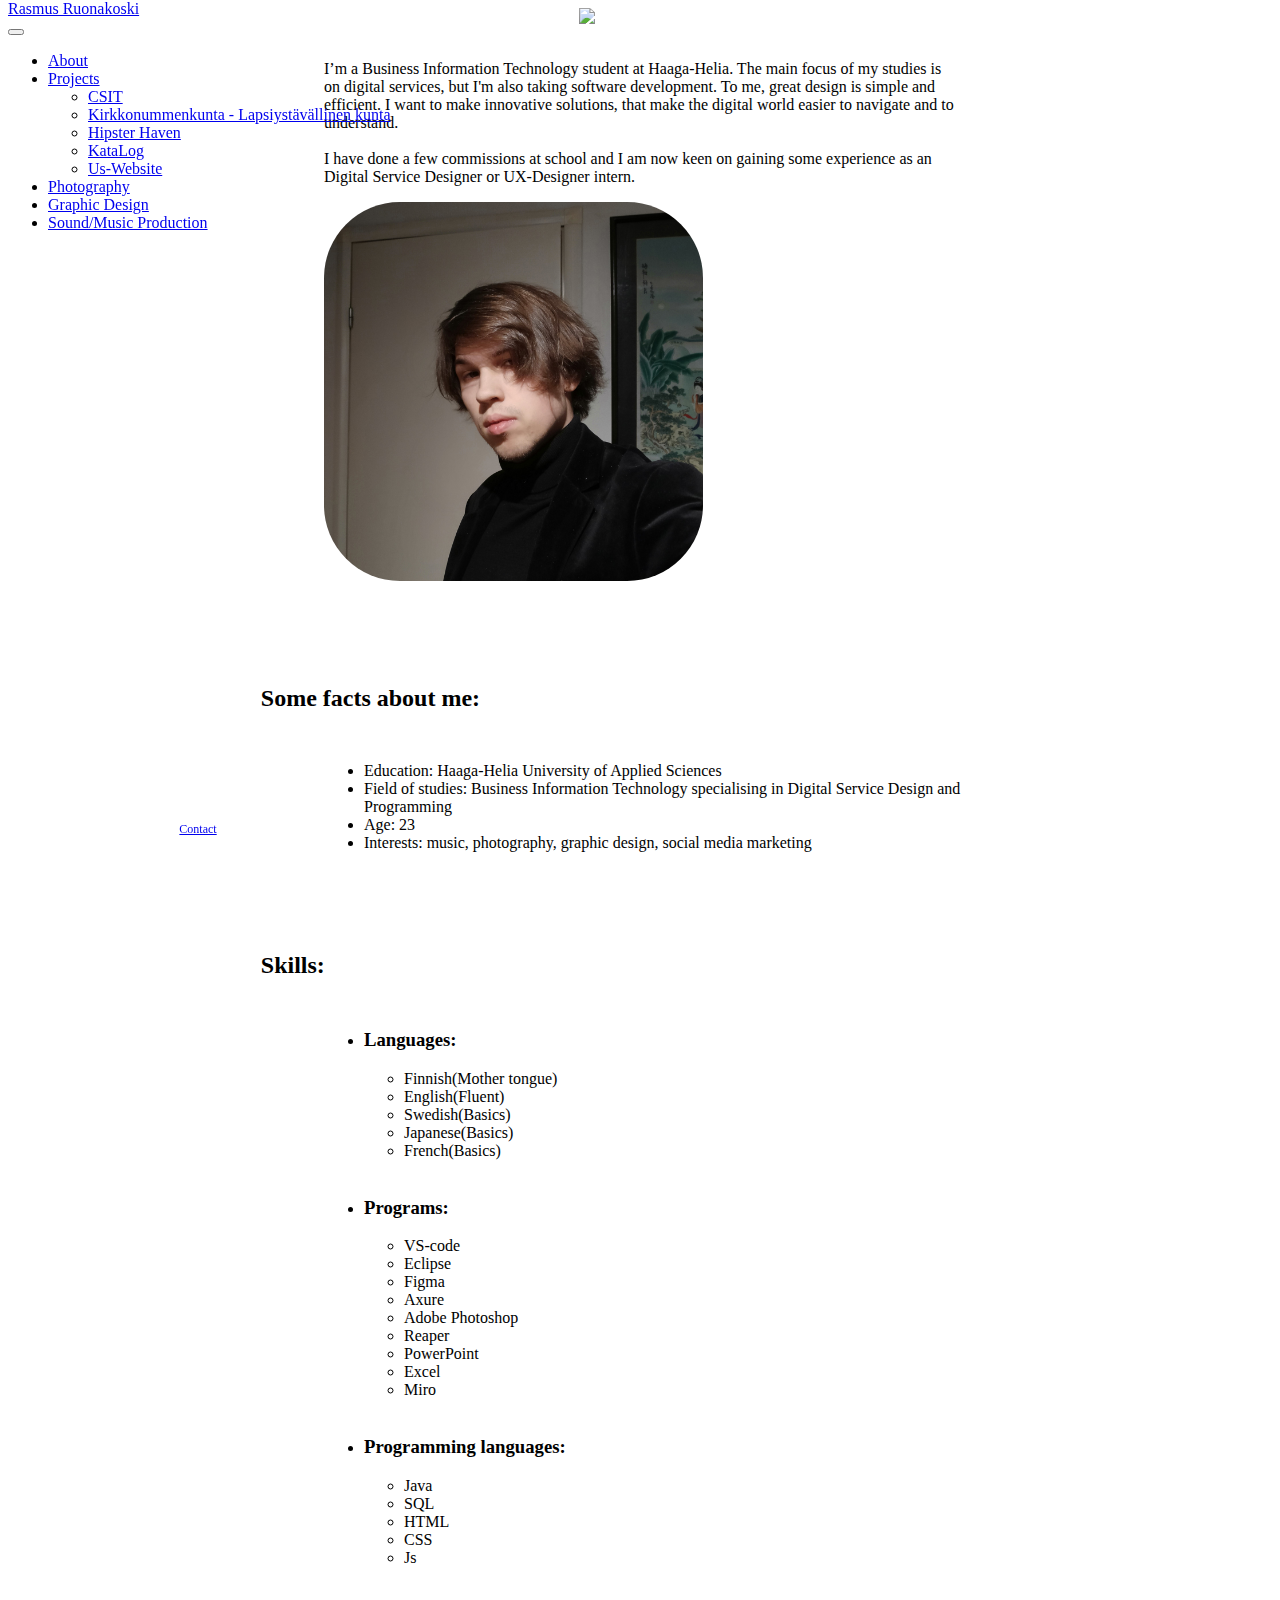
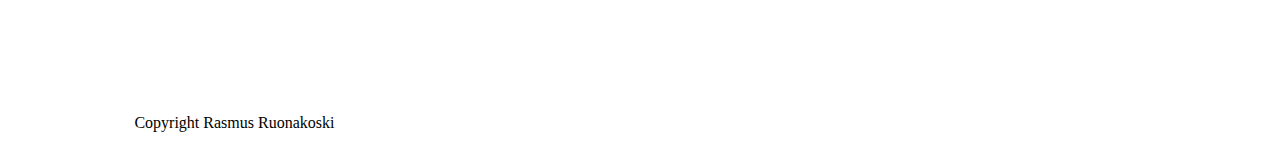
==== index.html @ 1120b4c7 "Files added" ====
<!doctype html>
<html lang="">
	<head>
    <link rel="icon" type="image/png" href="IMAGES/Bokeh_legit1.png">
        <meta charset="utf-8">
        <meta name="viewport" content="width=device-width, initial-scale=1">
		<title>Rasmus Ruonakoski</title>
		<link rel="stylesheet" href="styles.css">
		<link href="https://cdn.jsdelivr.net/npm/bootstrap@5.1.3/dist/css/bootstrap.min.css" rel="stylesheet" integrity="sha384-1BmE4kWBq78iYhFldvKuhfTAU6auU8tT94WrHftjDbrCEXSU1oBoqyl2QvZ6jIW3" crossorigin="anonymous">
    </head>

<header>
  <!--TITLE + IMAGE-->
  <div class="container-fluid mt-5">
    <div class="container">
      <img src="IMAGES/Bokeh_legit1.png" alt="bg bokeh picpoc" style="width:100%; ">
        <h1 class="centered">Hello. I'm Rasmus. Welcome to my portfolio. </h1>
    </div>
  </div>
</header>

	<body class="bg-black text-white">

<!--NAVIPALKKI-->
<div style="position: fixed; top: 0; width: 100%;">
  <nav class="navbar navbar-expand-lg navbar-dark bg-black">
      <div class="container-fluid">
          <div class="navbar-header">
              <a class="navbar-brand" href="index.html">Rasmus Ruonakoski</a>
          </div>
      <button class="navbar-toggler" type="button" data-bs-toggle="collapse" data-bs-target="#navbarNavDropdown" aria-controls="navbarNavDropdown" aria-expanded="false" aria-label="Toggle navigation">
        <span class="navbar-toggler-icon"></span>
      </button>
      <div class="collapse navbar-collapse" id="navbarNavDropdown">
        <ul class="navbar-nav">
          <li class="nav-item active">
            <a class="nav-link text-white" href="index.html">About <span class="sr-only"></span></a>
          </li>
           <li class="nav-item dropdown">
            <a class="nav-link dropdown-toggle" href="#" id="navbarDarkDropdownMenuLink" role="button" data-bs-toggle="dropdown" aria-expanded="false">
              Projects
            </a>
            <ul class="dropdown-menu dropdown-menu-dark" aria-labelledby="navbarDarkDropdownMenuLink">
              <li><a class="dropdown-item" href="CSIT.html">CSIT</a></li>
              <li><a class="dropdown-item" href="lyk.html">Kirkkonummenkunta - Lapsiystävällinen kunta</a></li>
              <li><a class="dropdown-item" href="hipsterhaven.html">Hipster Haven</a></li>
              <li><a class="dropdown-item" href="katalog.html">KataLog</a></li>
              <li><a class="dropdown-item" href="usweb.html">Us-Website</a></li>
          </ul>
           <li class="nav-item">
             <a class="nav-link" href="photography.html">Photography</a>
          </li>
          <li class="nav-item">
              <a class="nav-link" href="graphidesign.html">Graphic Design</a>
           </li>
          <li class="nav-item">
            <a class="nav-link" href="soundprod.html">Sound/Music Production</a>
          </li>
        </ul>
      </div>
      </div>
    </nav>
  </div>    
  
<!--ABOUT-->
<div class="mx-5">
    <div>
      <!--Portrait-->
        <img>
        <!--Info-->
        
        <p class="p">I’m a Business Information Technology student at Haaga-Helia. 
          The main focus of my studies is on digital services, but I'm also taking software development. 
          To me, great design is simple and efficient. I want to make innovative solutions, that make the digital world easier to navigate and to understand.
          <br>
          <br>
          I have done a few commissions at school and I am now keen on gaining some experience as an Digital Service Designer or UX-Designer intern. 
          <br>
        </p>
    </div>
    <!--PICPOC OF ME-->
<img src="IMAGES/mina.jpg" class="profile">
    <!--FACTS-->
    <div>
      <h2 class="h2">Some facts about me:</h2>
        <ul class="p"> 
            <li>Education: Haaga-Helia University of Applied Sciences</li>
            <li>Field of studies: Business Information Technology specialising in Digital Service Design and Programming</li>
            <li>Age: 23</li>
            <li>Interests: music, photography, graphic design, social media marketing</li>
        </ul>
    </div>


  <!--SKILLS-->
  <div>
    <h2 class="h2">Skills:</h2>
      <ul class="p"> 
          <li><h3>Languages: </h3><ul>
            <li>Finnish(Mother tongue)</li>
            <li>English(Fluent)</li>
            <li>Swedish(Basics)</li>
            <li>Japanese(Basics)</li>
            <li>French(Basics)</li>
          </ul>
        </li>
        <br>
          <li><h3>Programs: </h3><ul>
            <li>VS-code</li>
            <li>Eclipse</li>
            <li>Figma</li>
            <li>Axure</li>
            <li>Adobe Photoshop</li>
            <li>Reaper</li>
            <li>PowerPoint</li>
            <li>Excel</li>
            <li>Miro</li>
          </ul>
        </li>
        <br>
          <li><h3>Programming languages:</h3><ul>
            <li>Java</li>
            <li>SQL</li>
            <li>HTML</li>
            <li>CSS</li>
            <li>Js</li>
          </ul>
        </li>
      </ul>
  </div>
</div>
</div>
<!--CONTACT BUTTON-->

<div class="contact">
  <a href="mailto:ruonakoski.rasmus@gmail.com" type="button" class="CB btn btn-primary btn-circle btn-xl xyz bg-light text-black">Contact</a>
</div>

<!--FOOTER-->
<footer class="container-fluid">
<p class="f">Copyright Rasmus Ruonakoski</p>
</footer>



<!--JQUERY + BOOTSRAP SCRIPTS-->
<script src="https://code.jquery.com/jquery-3.5.1.slim.min.js" integrity="sha384-DfXdz2htPH0lsSSs5nCTpuj/zy4C+OGpamoFVy38MVBnE+IbbVYUew+OrCXaRkfj" crossorigin="anonymous"></script>
<script src="https://cdn.jsdelivr.net/npm/@popperjs/core@2.9.2/dist/umd/popper.min.js" integrity="sha384-IQsoLXl5PILFhosVNubq5LC7Qb9DXgDA9i+tQ8Zj3iwWAwPtgFTxbJ8NT4GN1R8p" crossorigin="anonymous"></script>
<script src="https://cdn.jsdelivr.net/npm/bootstrap@5.0.2/dist/js/bootstrap.min.js" integrity="sha384-cVKIPhGWiC2Al4u+LWgxfKTRIcfu0JTxR+EQDz/bgldoEyl4H0zUF0QKbrJ0EcQF" crossorigin="anonymous"></script>
	</body>
</html>
---- styles.css ----
/* Container holding the image and the text */
.container {
    position: relative;
    text-align: center;
    color: white;
    max-width: 100% !important;
  }
  
  /* Centered text */
  .centered {
    position: absolute;
    top: 50%;
    left: 50%;
    transform: translate(-50%, -50%);
  }

/*CONTACT BUTTON*/
  .xyz {
    background-size: auto;
    text-align: center;
    padding-top: 100px;
}
.btn-circle.btn-xl {
    width: 70px;
    height: 70px;
    padding: 10px 16px;
    border-radius: 35px;
    font-size: 12px;
    display: inline-flex;
    flex-direction: column;
    justify-content: center;
    align-items: center;
}
.CB{
  margin-left: 11% !important;
margin-bottom: 2% !important;
}
.contact{
  position: sticky; 
  position: -webkit-sticky; 
  bottom: 0; right: 0;
}
/*PARAGRAPH ALIGNMENT*/
.p {
 max-width: 50%;
 margin-left: 25%;
}

.p2 {
  max-width: 60%;
  margin-left: 30%;
  margin-right: 20%;
 }

 .h1 {
  margin-left: 30%;
  margin-right: 30%;
   margin-top: 100px !important;
   margin-bottom: 50px !important;
 }
 .h2 {
  margin-left: 20%;
  margin-right: 20%;
  margin-top: 100px !important;
  margin-bottom: 50px !important;
 }
 .f {
   margin-left: 10% !important;
 }

 /*IMAGES*/
.profile {
width: 30%;
margin-left: 25%;
border-radius: 20%;
}
.photocarousel{
  max-width: 50;
  margin-right: 20%;
  margin-left: 20%;
}
.image{
  height: 400px !important;
  margin: auto !important;

}
.graphic{
  width: 50% !important;
  margin: auto !important;
}
/*MUSIC PLAYER*/
.spoty{
  width: 60%;
  height: 30%;
  margin-left: 25%;
  margin-top: 50px;
}
/*LINKS*/
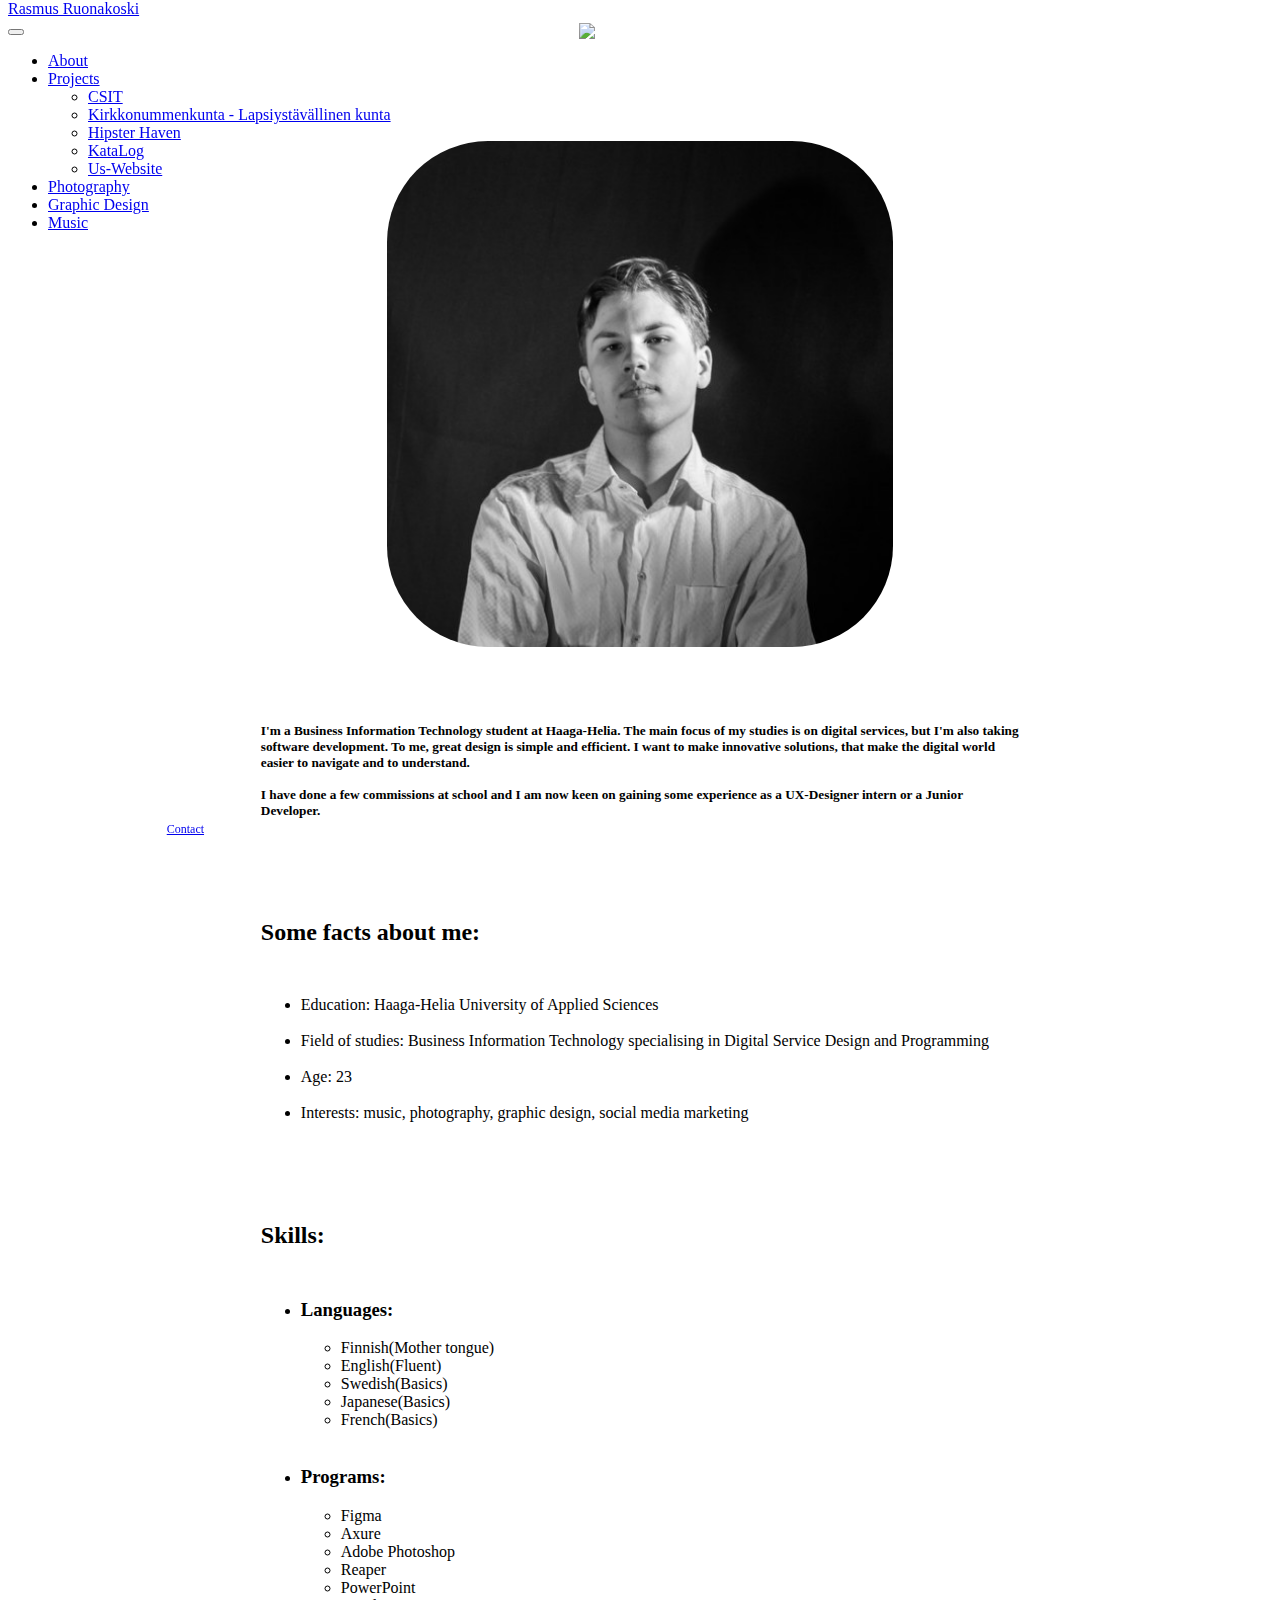
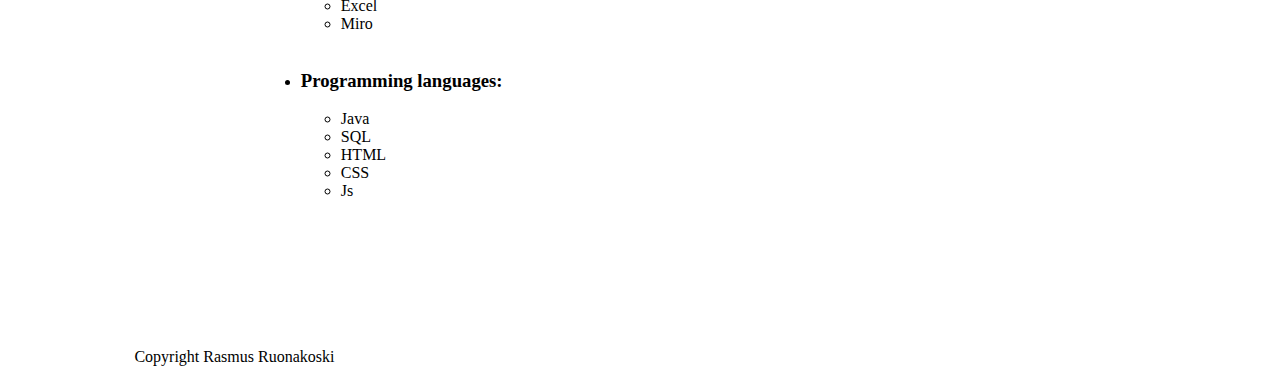
==== commit 1ca92ac8: "update i guess" ====
--- a/index.html
+++ b/index.html
@@ -13,7 +13,7 @@
   <!--TITLE + IMAGE-->
   <div class="container-fluid mt-5">
     <div class="container">
-      <img src="IMAGES/Bokeh_legit1.png" alt="bg bokeh picpoc" style="width:100%; ">
+      <img src="IMAGES/Bokeh_legit1.png" alt="bg bokeh picpoc" class="header">
         <h1 class="centered">Hello. I'm Rasmus. Welcome to my portfolio. </h1>
     </div>
   </div>
@@ -54,39 +54,37 @@
               <a class="nav-link" href="graphidesign.html">Graphic Design</a>
            </li>
           <li class="nav-item">
-            <a class="nav-link" href="soundprod.html">Sound/Music Production</a>
+            <a class="nav-link" href="soundprod.html">Music</a>
           </li>
         </ul>
       </div>
       </div>
     </nav>
   </div>    
-  
+     <!--PICPOC OF ME-->
+<img src="IMAGES/BWme.jpg" class="profile width"> 
 <!--ABOUT-->
 <div class="mx-5">
     <div>
-      <!--Portrait-->
-        <img>
         <!--Info-->
         
-        <p class="p">I’m a Business Information Technology student at Haaga-Helia. 
+        <h5 class="p">I'm a Business Information Technology student at Haaga-Helia. 
           The main focus of my studies is on digital services, but I'm also taking software development. 
           To me, great design is simple and efficient. I want to make innovative solutions, that make the digital world easier to navigate and to understand.
           <br>
           <br>
-          I have done a few commissions at school and I am now keen on gaining some experience as an Digital Service Designer or UX-Designer intern. 
+          I have done a few commissions at school and I am now keen on gaining some experience as a UX-Designer intern or a Junior Developer. 
           <br>
-        </p>
+        </h5>
     </div>
-    <!--PICPOC OF ME-->
-<img src="IMAGES/mina.jpg" class="profile">
+
     <!--FACTS-->
     <div>
       <h2 class="h2">Some facts about me:</h2>
         <ul class="p"> 
-            <li>Education: Haaga-Helia University of Applied Sciences</li>
-            <li>Field of studies: Business Information Technology specialising in Digital Service Design and Programming</li>
-            <li>Age: 23</li>
+            <li>Education: Haaga-Helia University of Applied Sciences</li><br>
+            <li>Field of studies: Business Information Technology specialising in Digital Service Design and Programming</li><br>
+            <li>Age: 23</li><br>
             <li>Interests: music, photography, graphic design, social media marketing</li>
         </ul>
     </div>
@@ -106,8 +104,6 @@
         </li>
         <br>
           <li><h3>Programs: </h3><ul>
-            <li>VS-code</li>
-            <li>Eclipse</li>
             <li>Figma</li>
             <li>Axure</li>
             <li>Adobe Photoshop</li>
--- a/styles.css
+++ b/styles.css
@@ -7,13 +7,22 @@
   }
   
   /* Centered text */
+
   .centered {
     position: absolute;
     top: 50%;
     left: 50%;
     transform: translate(-50%, -50%);
+
   }
 
+
+
+  .header {
+    width:100%;
+    margin-top: 15px;
+    margin-bottom: 50px
+  }
 /*CONTACT BUTTON*/
   .xyz {
     background-size: auto;
@@ -31,10 +40,22 @@
     justify-content: center;
     align-items: center;
 }
+/*mobile*/
+@media screen and (max-width: 699px){
 .CB{
-  margin-left: 11% !important;
+  margin-left: 2% !important;
 margin-bottom: 2% !important;
+border-color: rgb(225, 226, 214) !important;
 }
+}
+/*other*/
+@media screen and (min-width: 699px){
+  .CB{
+    margin-left: 10% !important;
+  margin-bottom: 2% !important;
+  border-color: rgb(225, 226, 214) !important;
+  }
+  }
 .contact{
   position: sticky; 
   position: -webkit-sticky; 
@@ -42,13 +63,13 @@
 }
 /*PARAGRAPH ALIGNMENT*/
 .p {
- max-width: 50%;
- margin-left: 25%;
+ max-width: 60%;
+ margin-left: 20%;
 }
 
 .p2 {
-  max-width: 60%;
-  margin-left: 30%;
+  max-width: 70%;
+  margin-left: 20%;
   margin-right: 20%;
  }
 
@@ -69,11 +90,37 @@
  }
 
  /*IMAGES*/
+ /*mobile*/
+ @media screen and (max-width: 699px){
+.width {
+  width: 80%;
+  margin-left: 15%;
+  margin-right: 15%;
+  }
+  }
+  /*medium screens*/
+ @media screen and (min-width: 700px) and (max-width: 1000px){
+.width {
+width: 50%;
+margin-left: 25%;
+margin-right: 25%;
+}
+}
+  /*big screens*/
+  @media screen and (min-width: 1000px){
+.width {
+    width: 40%;
+    margin-left: 30%;
+    margin-right: 30%;
+    }
+    }
 .profile {
-width: 30%;
-margin-left: 25%;
-border-radius: 20%;
-}
+position: inherit;
+
+  margin-top: 50px;
+  margin-bottom: 50px;
+  border-radius: 20%;
+  }
 .photocarousel{
   max-width: 50;
   margin-right: 20%;
@@ -85,7 +132,7 @@
 
 }
 .graphic{
-  width: 50% !important;
+
   margin: auto !important;
 }
 /*MUSIC PLAYER*/
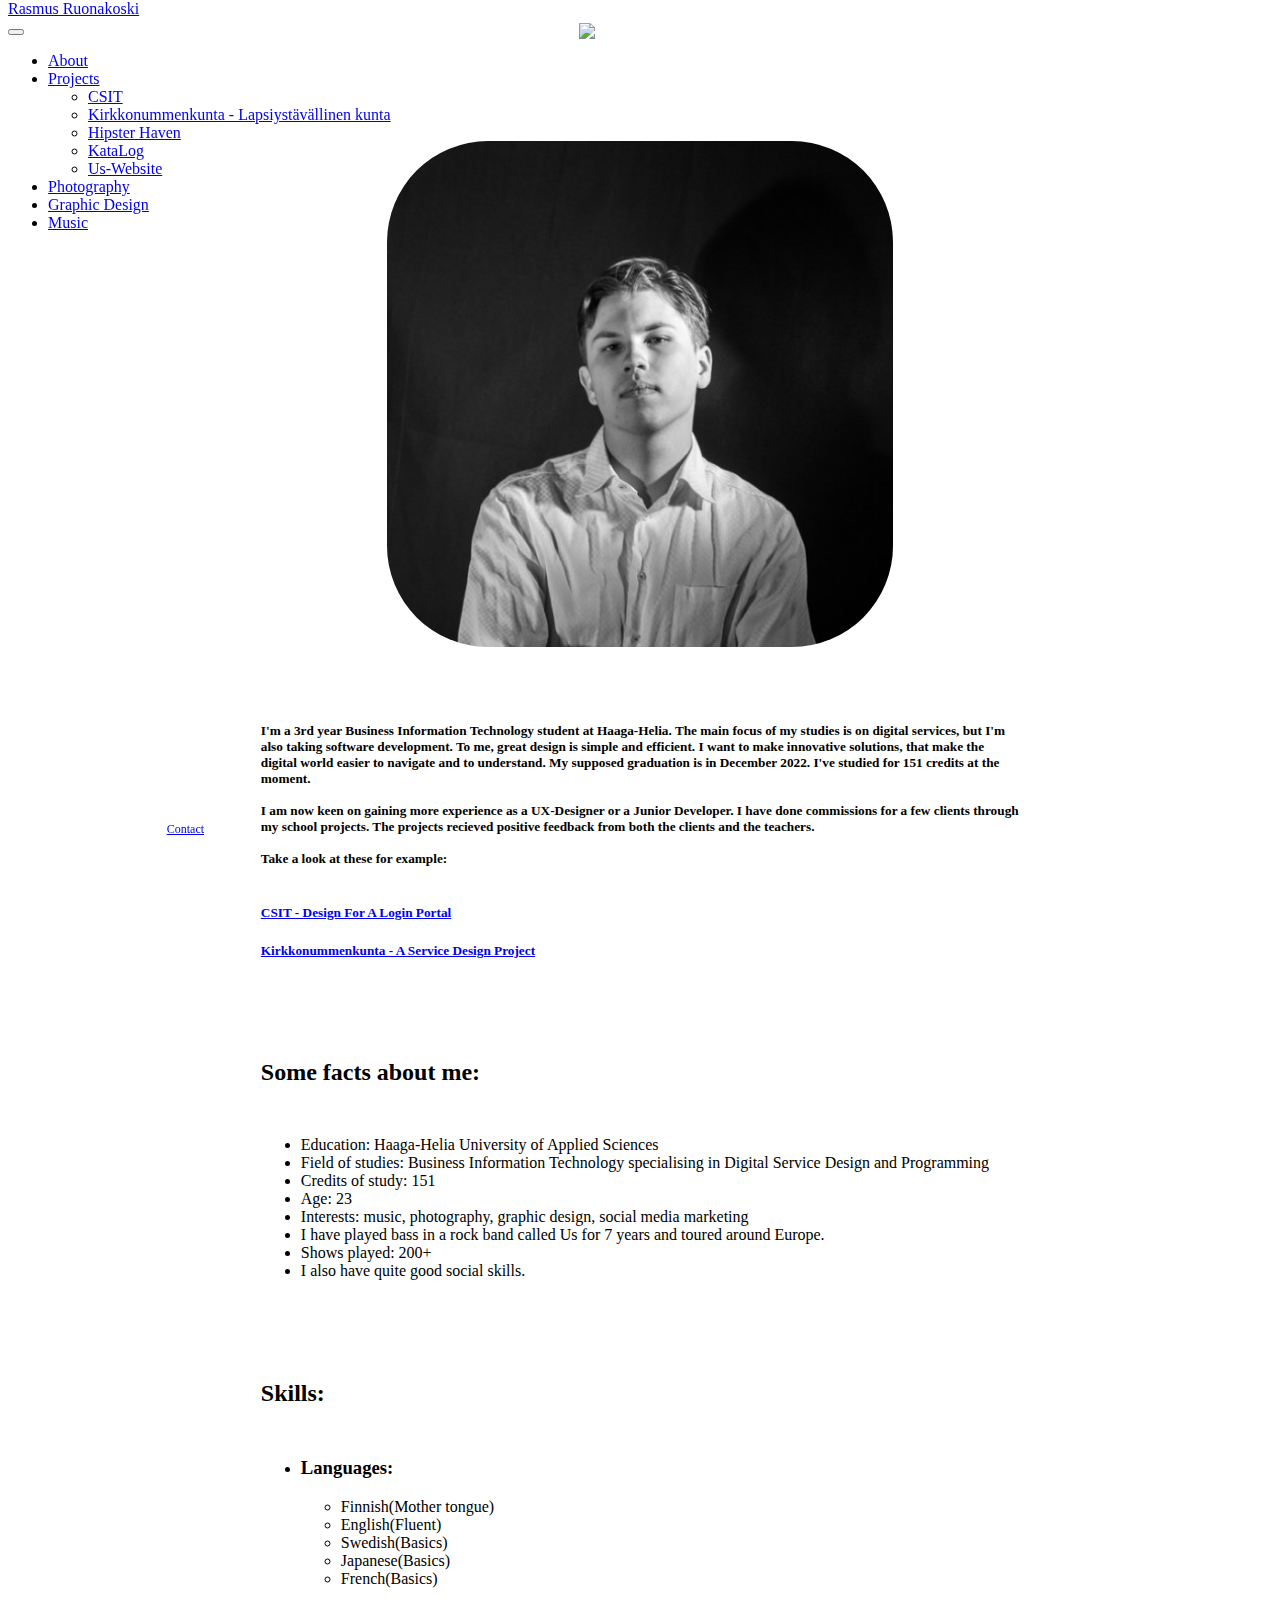
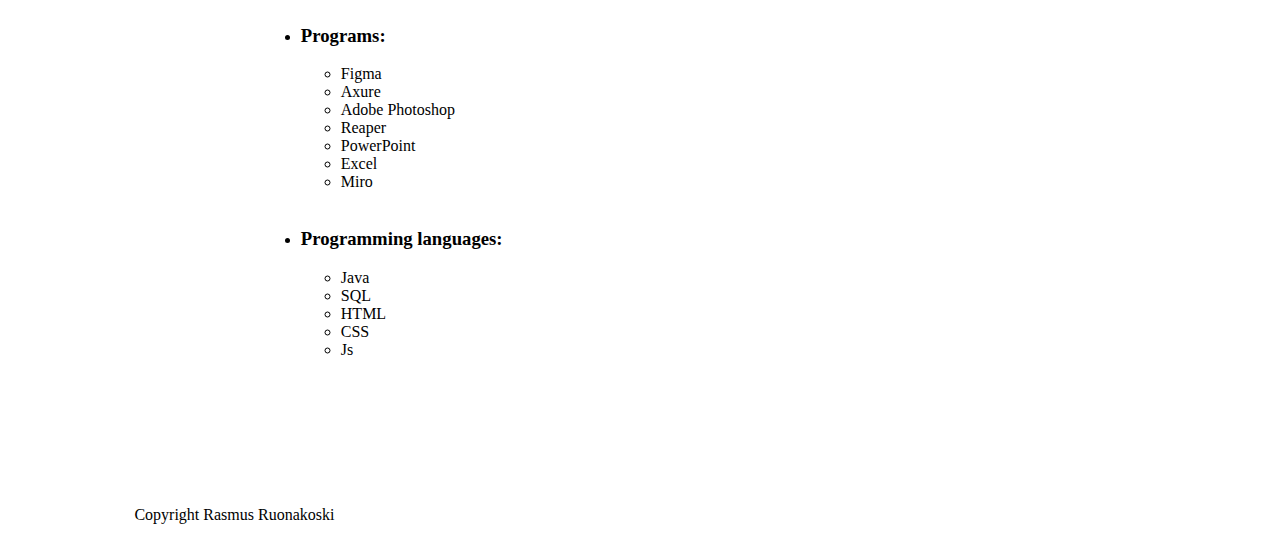
==== commit 812b660a: "Improved Index and more photos to photography" ====
--- a/index.html
+++ b/index.html
@@ -68,25 +68,38 @@
     <div>
         <!--Info-->
         
-        <h5 class="p">I'm a Business Information Technology student at Haaga-Helia. 
+        <h5 class="p">I'm a 3rd year Business Information Technology student at Haaga-Helia. 
           The main focus of my studies is on digital services, but I'm also taking software development. 
           To me, great design is simple and efficient. I want to make innovative solutions, that make the digital world easier to navigate and to understand.
+          My supposed graduation is in December 2022. I've studied for 151 credits at the moment.
           <br>
           <br>
-          I have done a few commissions at school and I am now keen on gaining some experience as a UX-Designer intern or a Junior Developer. 
+          I am now keen on gaining more experience as a UX-Designer or a Junior Developer. 
+          I have done commissions for a few clients through my school projects.
+          The projects recieved positive feedback from both the clients and the teachers.
+          <br>
+          <br>
+          Take a look at these for example:
+          <br>
           <br>
         </h5>
+        <h5><a class="p" href="CSIT.html">CSIT - Design For A Login Portal</a></h5>
+        <h5><a class="p" href="lyk.html">Kirkkonummenkunta - A Service Design Project</a></h5>
     </div>
 
     <!--FACTS-->
     <div>
       <h2 class="h2">Some facts about me:</h2>
         <ul class="p"> 
-            <li>Education: Haaga-Helia University of Applied Sciences</li><br>
-            <li>Field of studies: Business Information Technology specialising in Digital Service Design and Programming</li><br>
-            <li>Age: 23</li><br>
+            <li>Education: Haaga-Helia University of Applied Sciences</li>
+            <li>Field of studies: Business Information Technology specialising in Digital Service Design and Programming</li>
+            <li>Credits of study: 151</li>
+            <li>Age: 23</li>
             <li>Interests: music, photography, graphic design, social media marketing</li>
-        </ul>
+            <li>I have played bass in a rock band called Us for 7 years and toured around Europe.</li>
+            <li>Shows played: 200+</li>
+            <li>I also have quite good social skills.</li>
+          </ul>
     </div>
 
 
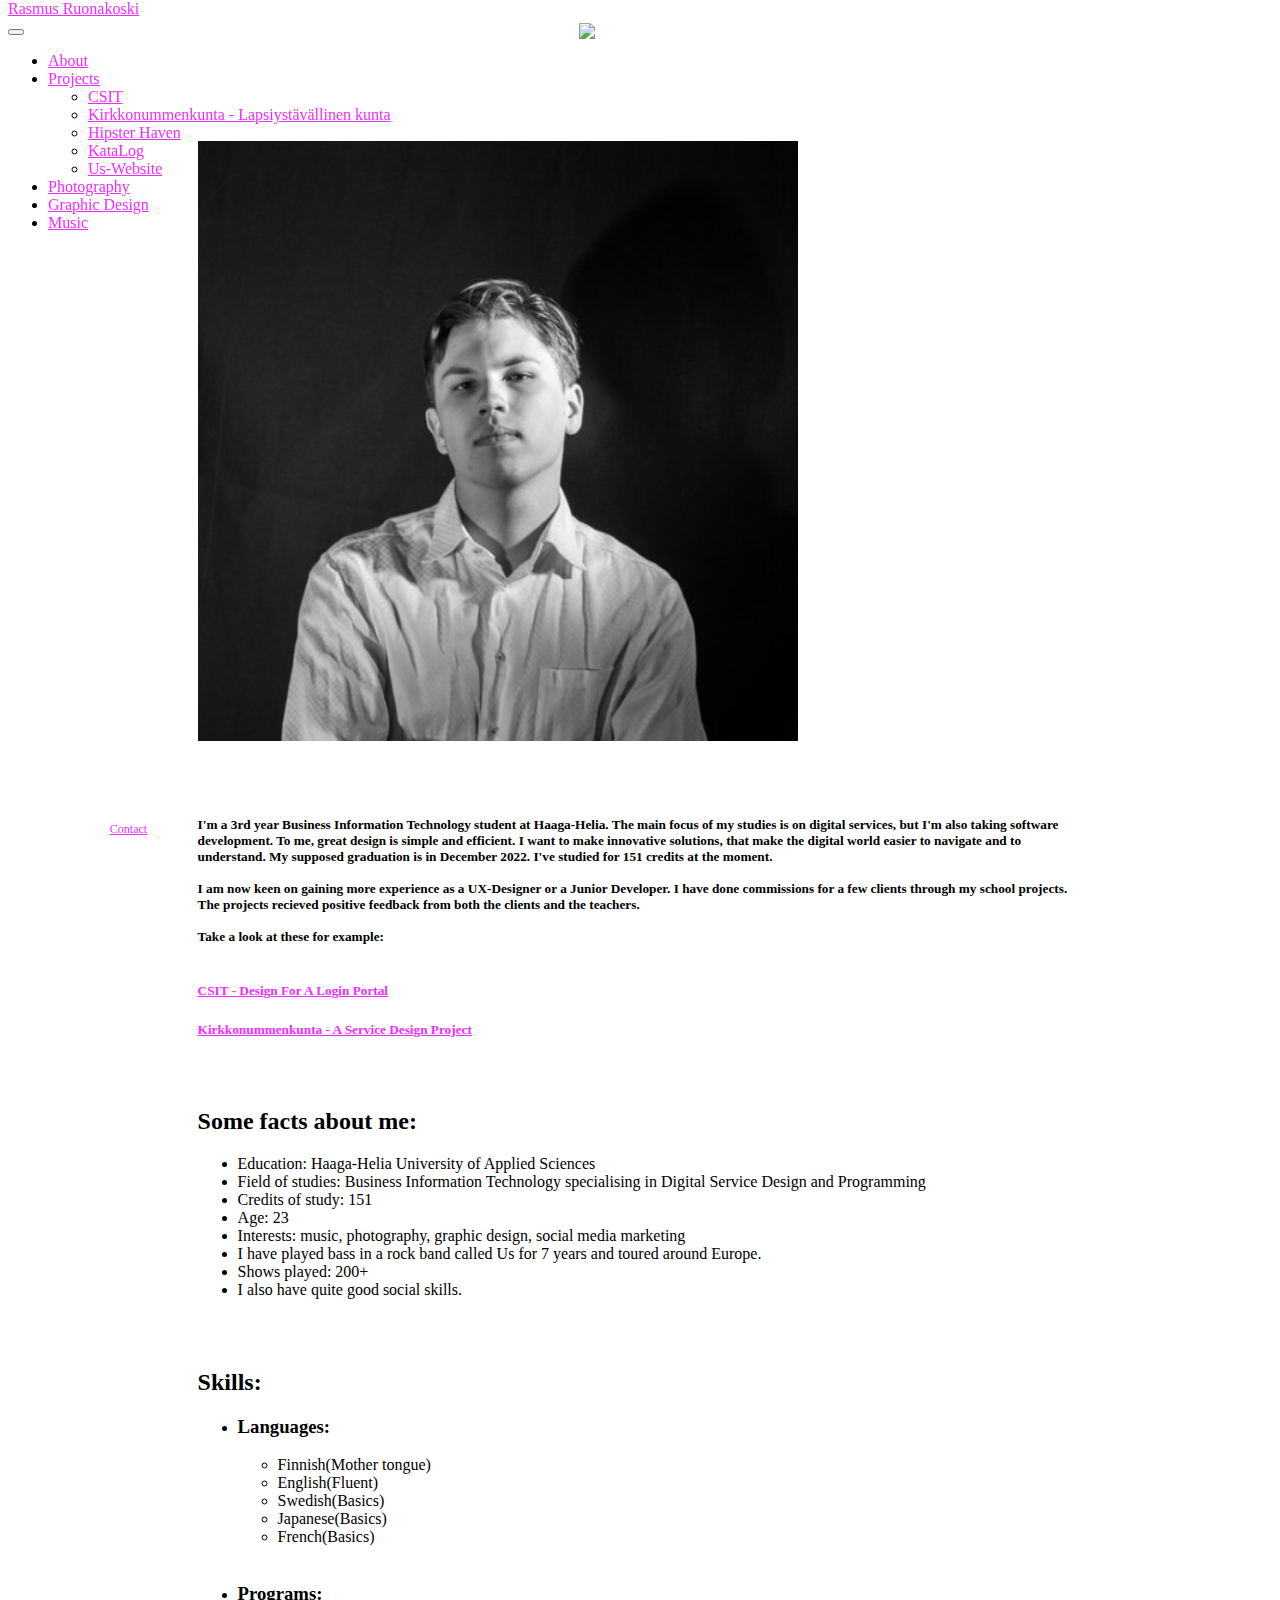
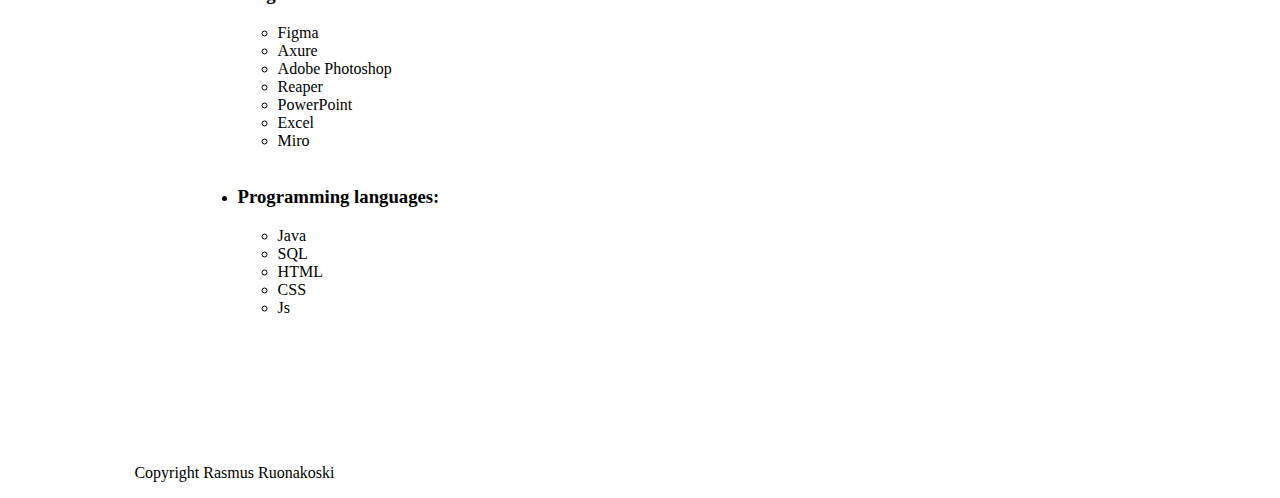
==== commit f76bd56e: "Improvements to text placement" ====
--- a/index.html
+++ b/index.html
@@ -10,6 +10,7 @@
     </head>
 
 <header>
+
   <!--TITLE + IMAGE-->
   <div class="container-fluid mt-5">
     <div class="container">
@@ -18,10 +19,9 @@
     </div>
   </div>
 </header>
-
 	<body class="bg-black text-white">
 
-<!--NAVIPALKKI-->
+<!--NAVIGATION-->
 <div style="position: fixed; top: 0; width: 100%;">
   <nav class="navbar navbar-expand-lg navbar-dark bg-black">
       <div class="container-fluid">
@@ -61,13 +61,16 @@
       </div>
     </nav>
   </div>    
+
      <!--PICPOC OF ME-->
-<img src="IMAGES/BWme.jpg" class="profile width"> 
+<div class="mx-5">
+     <img src="IMAGES/BWme.jpg" class="profile"> 
+    </div>
 <!--ABOUT-->
 <div class="mx-5">
     <div>
+
         <!--Info-->
-        
         <h5 class="p">I'm a 3rd year Business Information Technology student at Haaga-Helia. 
           The main focus of my studies is on digital services, but I'm also taking software development. 
           To me, great design is simple and efficient. I want to make innovative solutions, that make the digital world easier to navigate and to understand.
@@ -101,7 +104,6 @@
             <li>I also have quite good social skills.</li>
           </ul>
     </div>
-
 
   <!--SKILLS-->
   <div>
@@ -139,8 +141,8 @@
   </div>
 </div>
 </div>
+
 <!--CONTACT BUTTON-->
-
 <div class="contact">
   <a href="mailto:ruonakoski.rasmus@gmail.com" type="button" class="CB btn btn-primary btn-circle btn-xl xyz bg-light text-black">Contact</a>
 </div>
@@ -150,8 +152,6 @@
 <p class="f">Copyright Rasmus Ruonakoski</p>
 </footer>
 
-
-
 <!--JQUERY + BOOTSRAP SCRIPTS-->
 <script src="https://code.jquery.com/jquery-3.5.1.slim.min.js" integrity="sha384-DfXdz2htPH0lsSSs5nCTpuj/zy4C+OGpamoFVy38MVBnE+IbbVYUew+OrCXaRkfj" crossorigin="anonymous"></script>
 <script src="https://cdn.jsdelivr.net/npm/@popperjs/core@2.9.2/dist/umd/popper.min.js" integrity="sha384-IQsoLXl5PILFhosVNubq5LC7Qb9DXgDA9i+tQ8Zj3iwWAwPtgFTxbJ8NT4GN1R8p" crossorigin="anonymous"></script>
--- a/styles.css
+++ b/styles.css
@@ -40,7 +40,7 @@
     justify-content: center;
     align-items: center;
 }
-/*mobile*/
+/*Contact button mobile*/
 @media screen and (max-width: 699px){
 .CB{
   margin-left: 2% !important;
@@ -48,10 +48,10 @@
 border-color: rgb(225, 226, 214) !important;
 }
 }
-/*other*/
+/*Contact button other*/
 @media screen and (min-width: 699px){
   .CB{
-    margin-left: 10% !important;
+    margin-left: 5.5% !important;
   margin-bottom: 2% !important;
   border-color: rgb(225, 226, 214) !important;
   }
@@ -63,63 +63,77 @@
 }
 /*PARAGRAPH ALIGNMENT*/
 .p {
- max-width: 60%;
- margin-left: 20%;
+ max-width: 70%;
+ margin-left: 15%;
 }
 
 .p2 {
   max-width: 70%;
-  margin-left: 20%;
-  margin-right: 20%;
+  margin-left: 15%;
+  margin-right: 15%;
  }
 
  .h1 {
-  margin-left: 30%;
-  margin-right: 30%;
-   margin-top: 100px !important;
-   margin-bottom: 50px !important;
+  margin-left: 15%;
+  margin-right: 15%;
+   margin-top: 70px !important;
+   margin-bottom: 20px !important;
  }
  .h2 {
-  margin-left: 20%;
-  margin-right: 20%;
-  margin-top: 100px !important;
-  margin-bottom: 50px !important;
+  margin-left: 15%;
+  margin-right: 15%;
+  margin-top: 70px !important;
+  margin-bottom: 20px !important;
  }
  .f {
    margin-left: 10% !important;
  }
 
- /*IMAGES*/
- /*mobile*/
+ /*SCREENS*/
+    /*mobile*/
  @media screen and (max-width: 699px){
 .width {
-  width: 80%;
-  margin-left: 15%;
-  margin-right: 15%;
+  width: 84%;
+  margin-left: 8%;
+  margin-right: 8%;
+  }
+ .profile{
+  width: 70%;
   }
   }
   /*medium screens*/
  @media screen and (min-width: 700px) and (max-width: 1000px){
 .width {
-width: 50%;
-margin-left: 25%;
-margin-right: 25%;
+    width: 60%;
+    margin-left: 20%;
+    margin-right: 20%;
 }
+.profile{
+  width: 70%;
+  }
 }
   /*big screens*/
   @media screen and (min-width: 1000px){
 .width {
-    width: 40%;
-    margin-left: 30%;
-    margin-right: 30%;
+    width: 60%;
+    margin-left: 20%;
+    margin-right: 20%;
     }
+    .profile{
+      width: 600px;
+
+      }
     }
+
+ /*IMAGES*/
 .profile {
 position: inherit;
 
   margin-top: 50px;
   margin-bottom: 50px;
-  border-radius: 20%;
+  margin-left: 15%;
+  margin-right: 15%;
+
   }
 .photocarousel{
   max-width: 50;
@@ -137,10 +151,24 @@
 }
 /*MUSIC PLAYER*/
 .spoty{
-  width: 60%;
+  width: 70%;
   height: 30%;
-  margin-left: 25%;
+  margin-left: 15%;
+  margin-top: 50px;
+}
+/*VIDEO PLAYER*/
+.tube{
+width: 70% !important; 
+
+  
+  margin-left: 15%;
   margin-top: 50px;
 }
 /*LINKS*/
+a {
+  color:rgb(238, 46, 255) !important;
+}
+a:hover {
+  color:rgb(255, 255, 255) !important;
+}
 
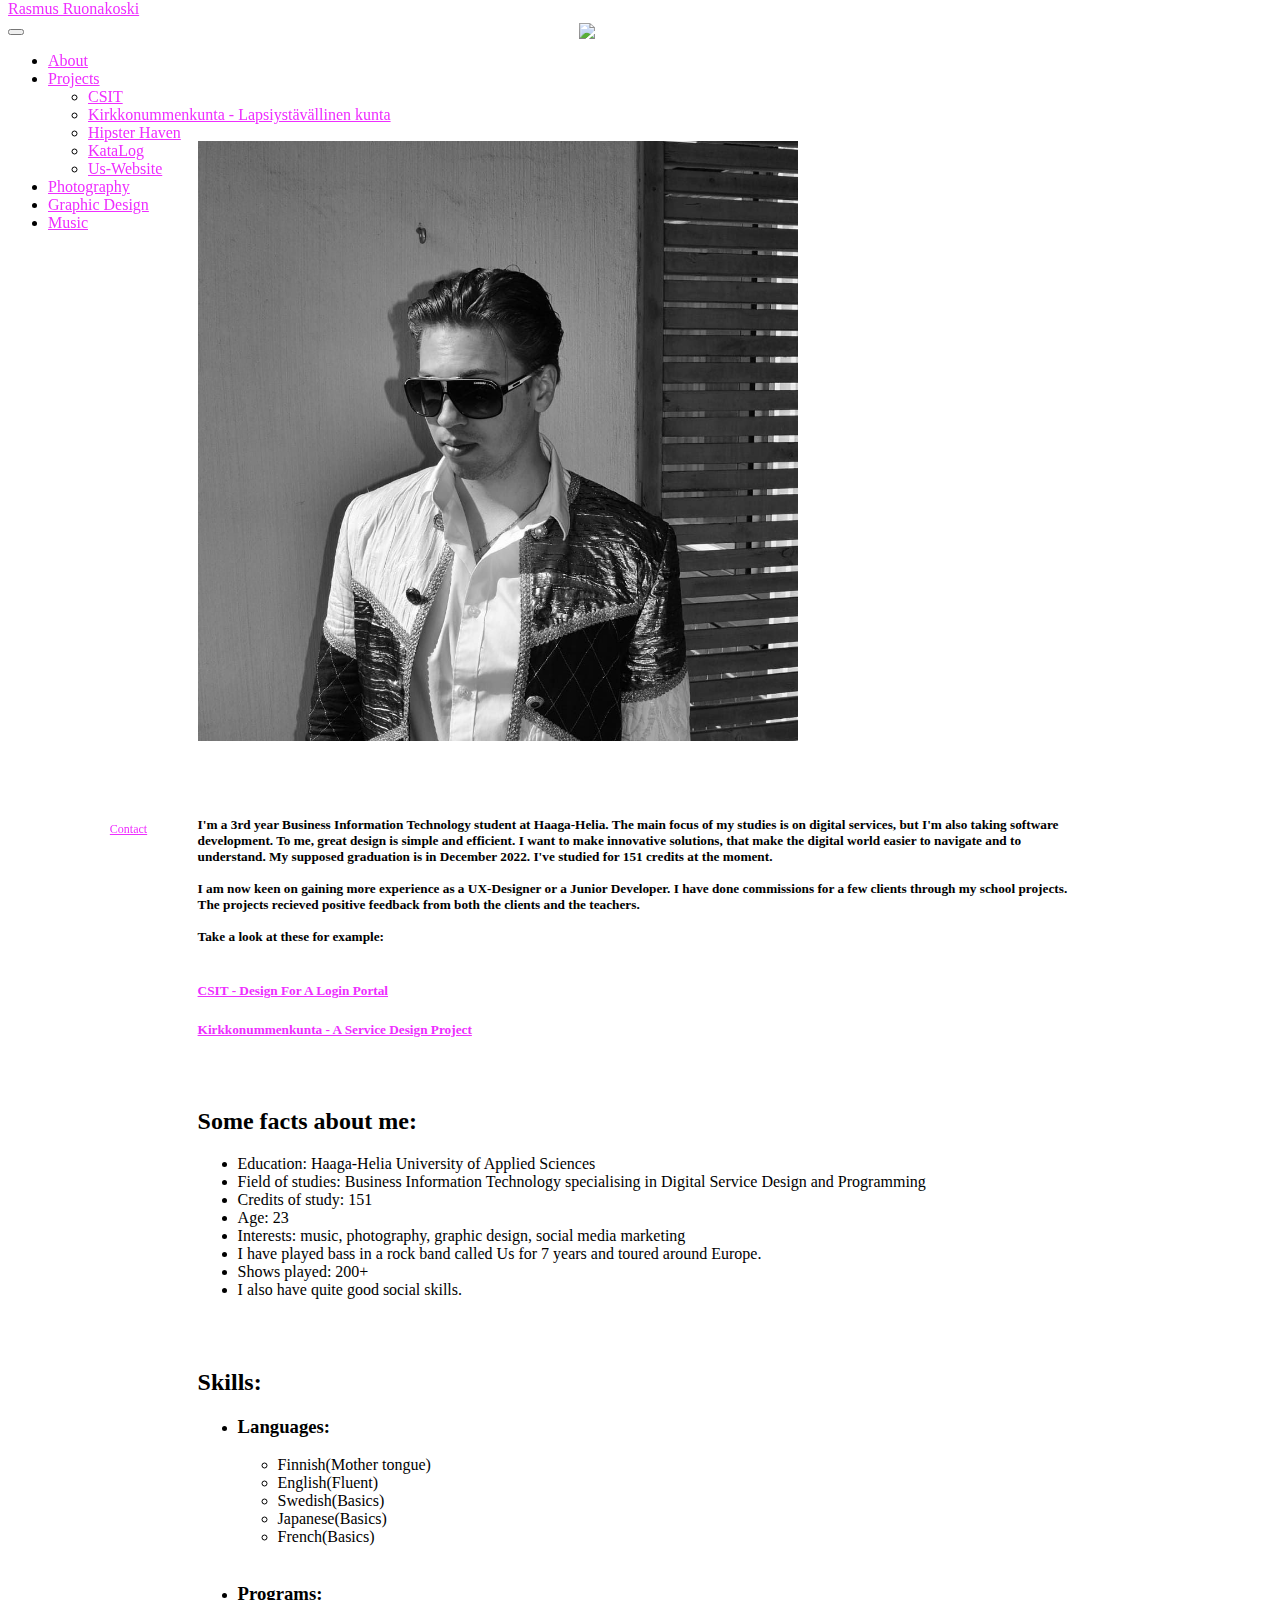
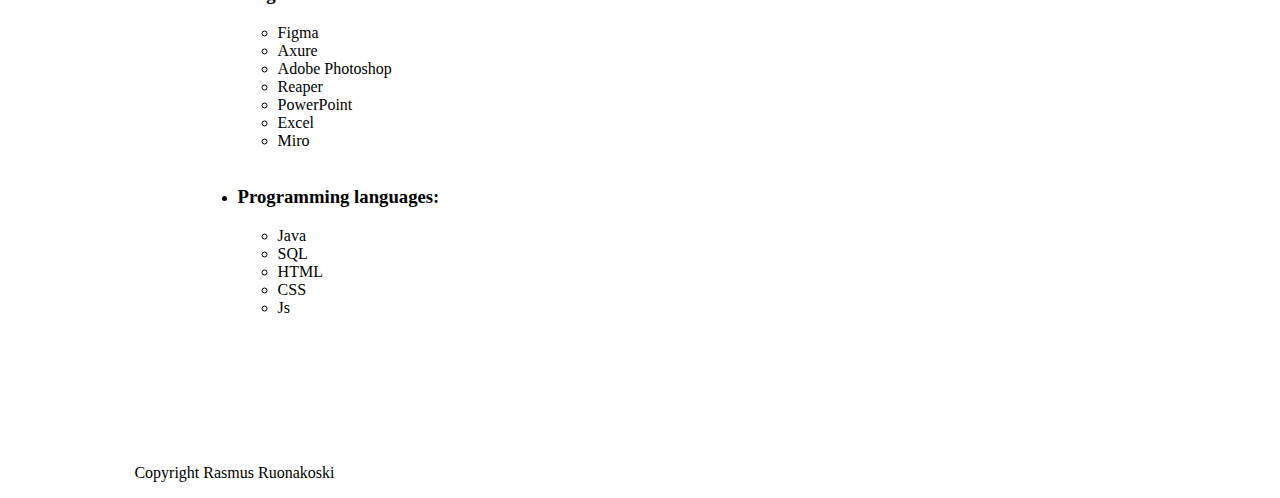
==== commit d1818da0: "Epic profile pic added" ====
--- a/index.html
+++ b/index.html
@@ -64,7 +64,7 @@
 
      <!--PICPOC OF ME-->
 <div class="mx-5">
-     <img src="IMAGES/BWme.jpg" class="profile"> 
+     <img src="IMAGES/BWme3.jpg" class="profile"> 
     </div>
 <!--ABOUT-->
 <div class="mx-5">
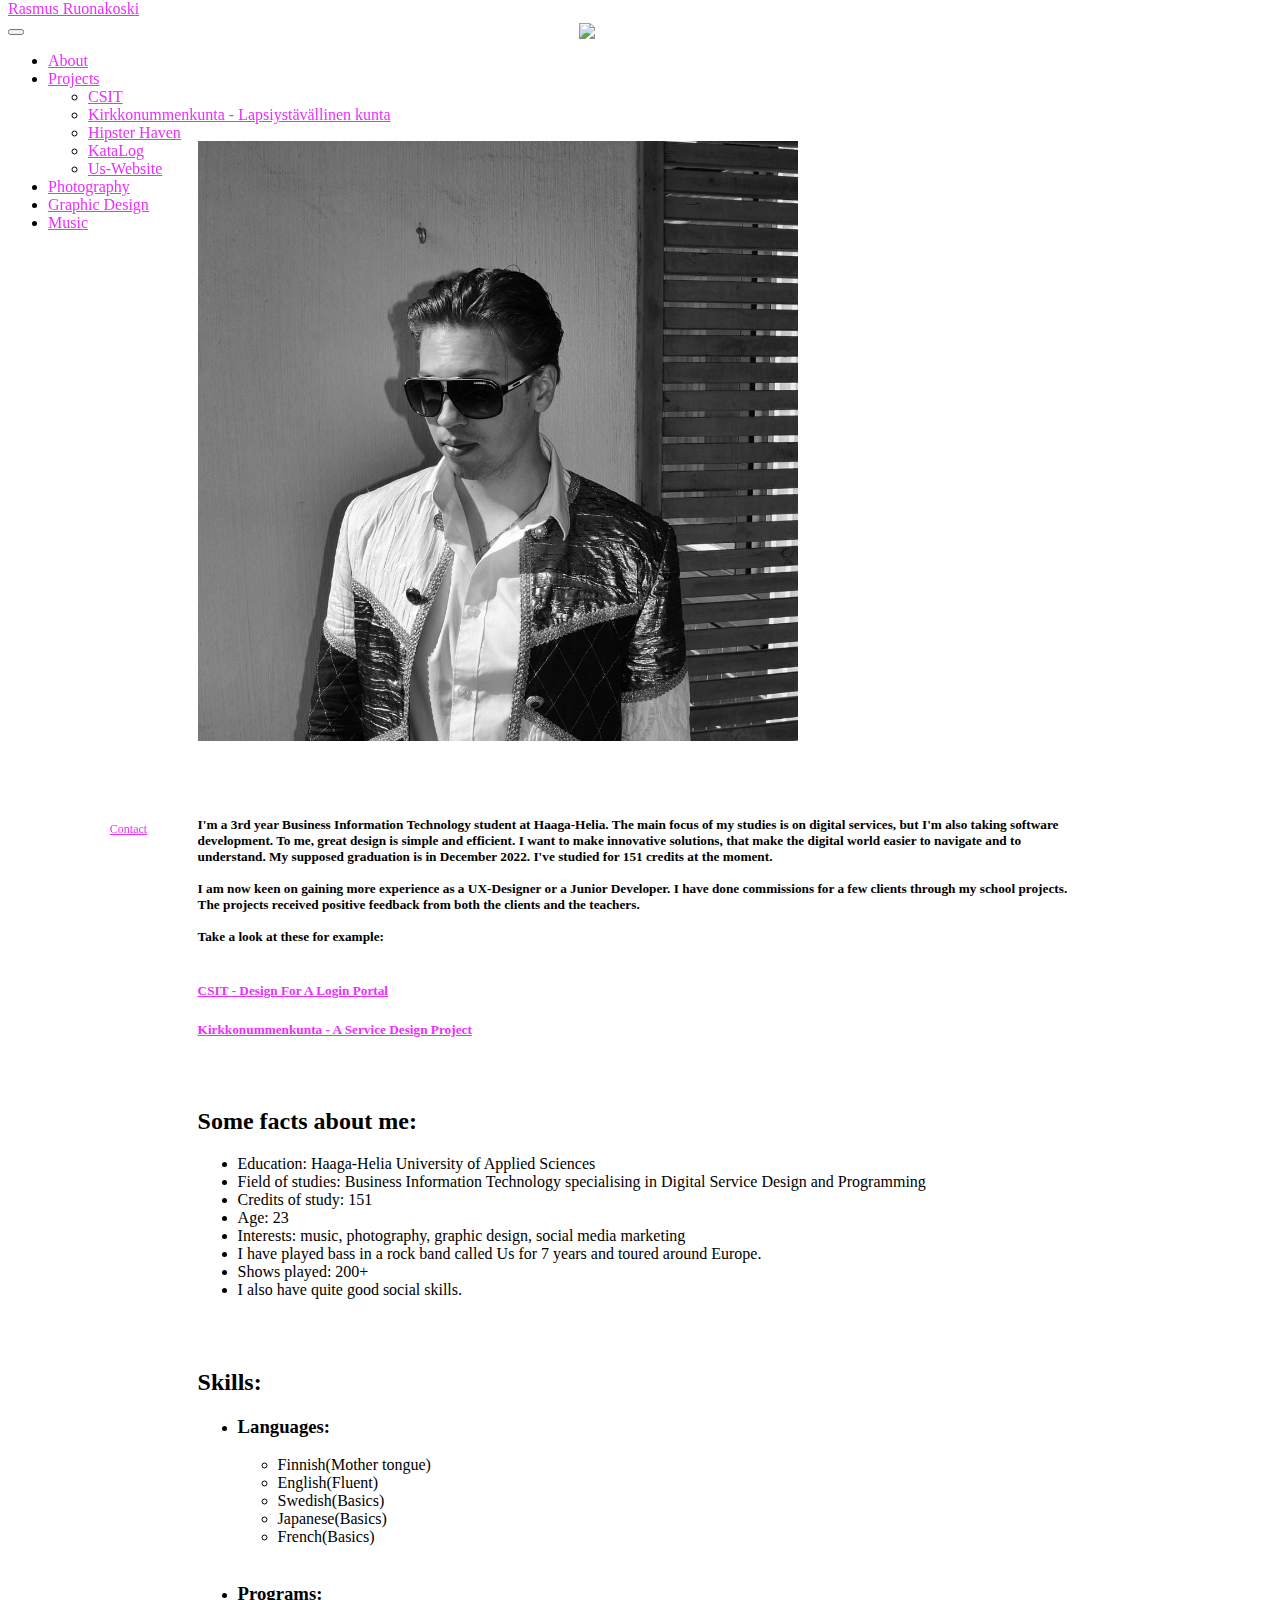
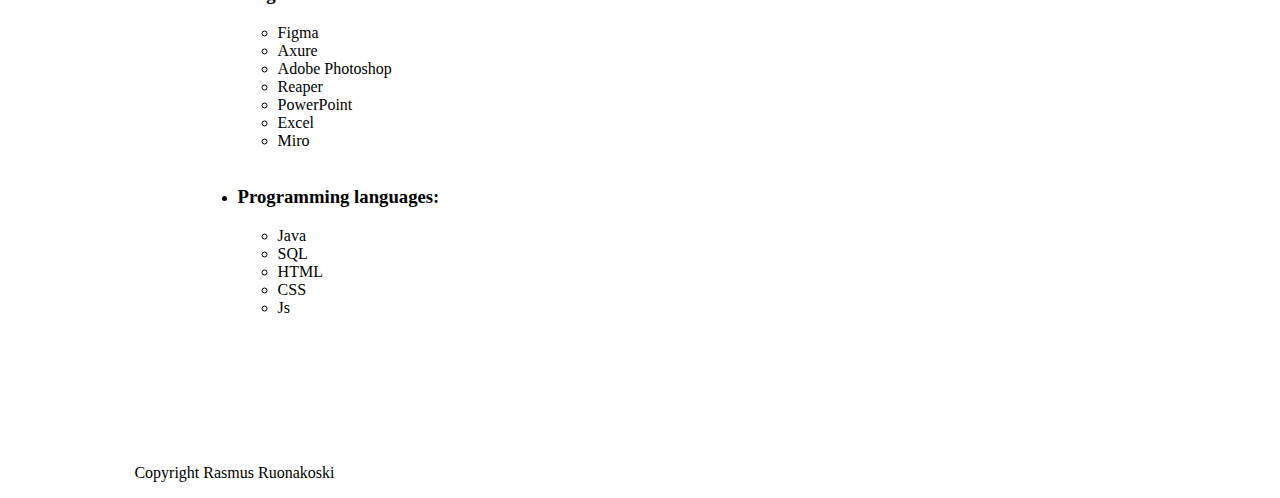
==== commit c3bc45a2: "typo fixed" ====
--- a/index.html
+++ b/index.html
@@ -79,7 +79,7 @@
           <br>
           I am now keen on gaining more experience as a UX-Designer or a Junior Developer. 
           I have done commissions for a few clients through my school projects.
-          The projects recieved positive feedback from both the clients and the teachers.
+          The projects received positive feedback from both the clients and the teachers.
           <br>
           <br>
           Take a look at these for example:
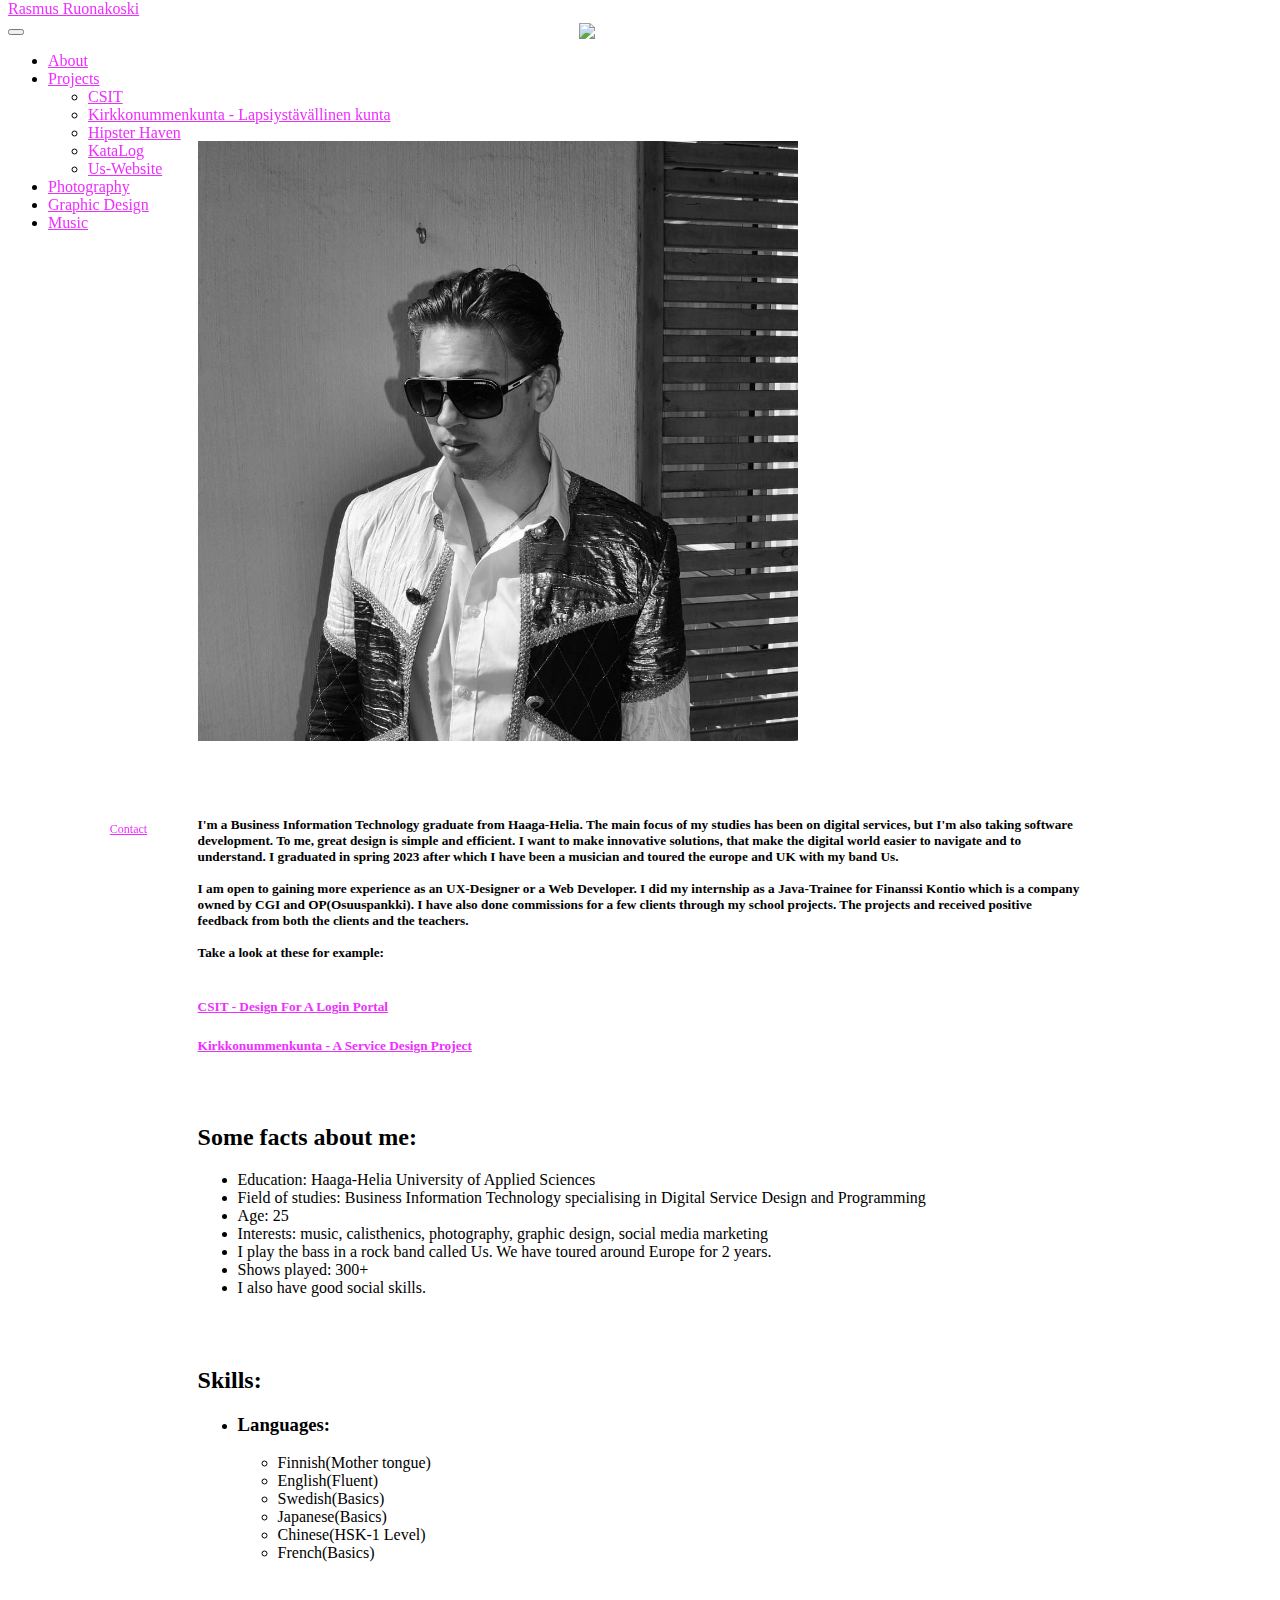
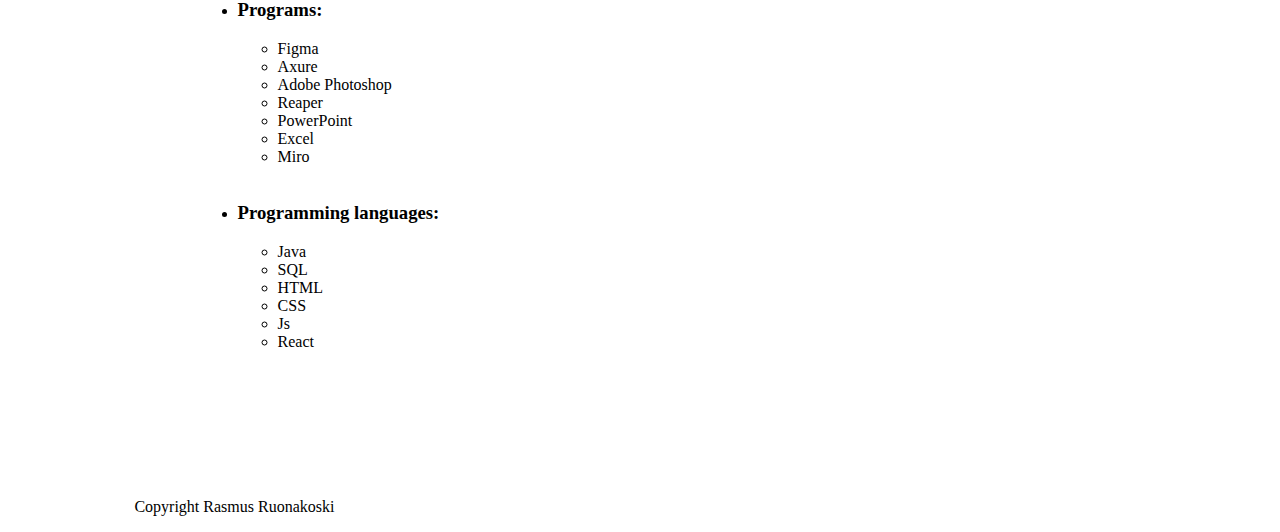
==== commit a6eaa939: "General life situation update" ====
--- a/index.html
+++ b/index.html
@@ -62,7 +62,7 @@
     </nav>
   </div>    
 
-     <!--PICPOC OF ME-->
+<!--PROFILE PICTURE-->
 <div class="mx-5">
      <img src="IMAGES/BWme3.jpg" class="profile"> 
     </div>
@@ -71,15 +71,16 @@
     <div>
 
         <!--Info-->
-        <h5 class="p">I'm a 3rd year Business Information Technology student at Haaga-Helia. 
-          The main focus of my studies is on digital services, but I'm also taking software development. 
+        <h5 class="p">I'm a Business Information Technology graduate from Haaga-Helia. 
+          The main focus of my studies has been on digital services, but I'm also taking software development. 
           To me, great design is simple and efficient. I want to make innovative solutions, that make the digital world easier to navigate and to understand.
-          My supposed graduation is in December 2022. I've studied for 151 credits at the moment.
+          I graduated in spring 2023 after which I have been a musician and toured the europe and UK with my band Us.
           <br>
           <br>
-          I am now keen on gaining more experience as a UX-Designer or a Junior Developer. 
-          I have done commissions for a few clients through my school projects.
-          The projects received positive feedback from both the clients and the teachers.
+          I am open to gaining more experience as an UX-Designer or a Web Developer. 
+          I did my internship as a Java-Trainee for Finanssi Kontio which is a company owned by CGI and OP(Osuuspankki).
+          I have also done commissions for a few clients through my school projects. 
+          The projects and received positive feedback from both the clients and the teachers.
           <br>
           <br>
           Take a look at these for example:
@@ -96,12 +97,11 @@
         <ul class="p"> 
             <li>Education: Haaga-Helia University of Applied Sciences</li>
             <li>Field of studies: Business Information Technology specialising in Digital Service Design and Programming</li>
-            <li>Credits of study: 151</li>
-            <li>Age: 23</li>
-            <li>Interests: music, photography, graphic design, social media marketing</li>
-            <li>I have played bass in a rock band called Us for 7 years and toured around Europe.</li>
-            <li>Shows played: 200+</li>
-            <li>I also have quite good social skills.</li>
+            <li>Age: 25</li>
+            <li>Interests: music, calisthenics, photography, graphic design, social media marketing</li>
+            <li>I play the bass in a rock band called Us. We have toured around Europe for 2 years.</li>
+            <li>Shows played: 300+</li>
+            <li>I also have good social skills.</li>
           </ul>
     </div>
 
@@ -114,6 +114,7 @@
             <li>English(Fluent)</li>
             <li>Swedish(Basics)</li>
             <li>Japanese(Basics)</li>
+            <li>Chinese(HSK-1 Level)</li>
             <li>French(Basics)</li>
           </ul>
         </li>
@@ -135,6 +136,7 @@
             <li>HTML</li>
             <li>CSS</li>
             <li>Js</li>
+            <li>React</li>
           </ul>
         </li>
       </ul>
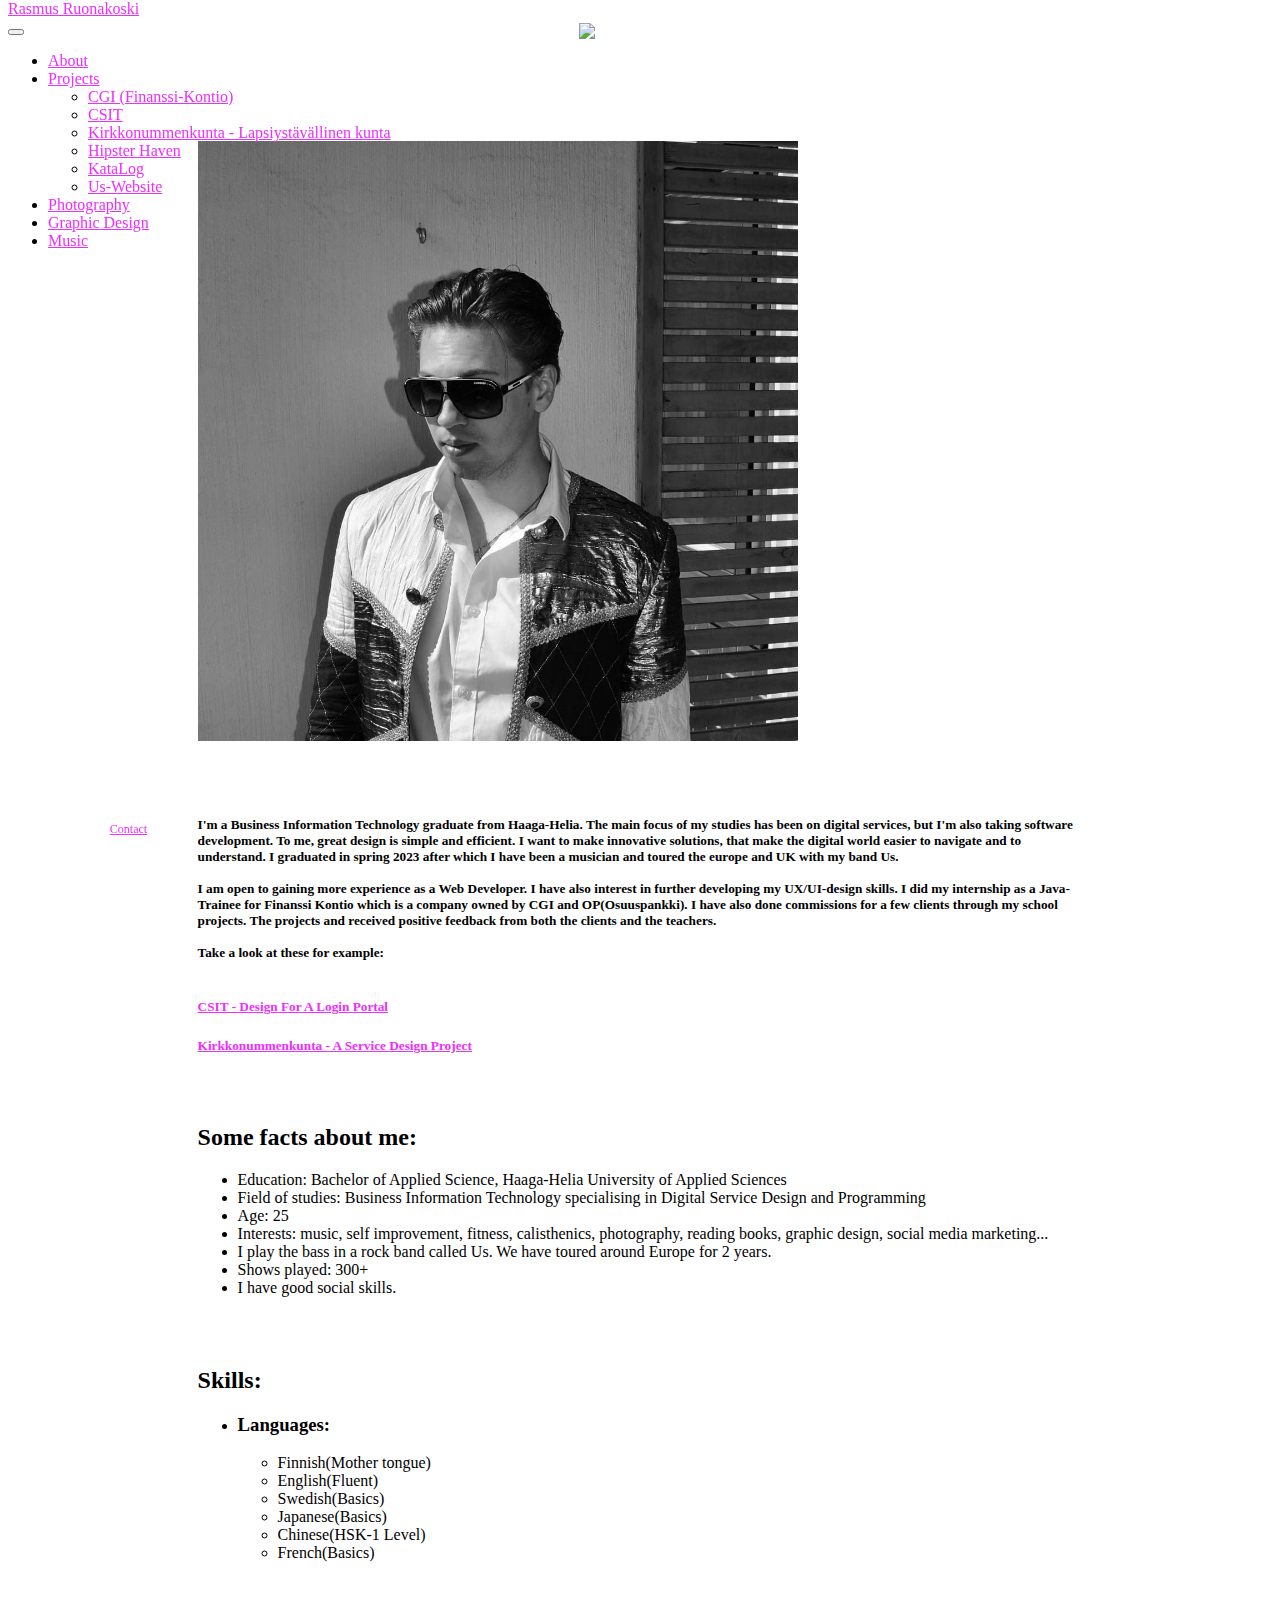
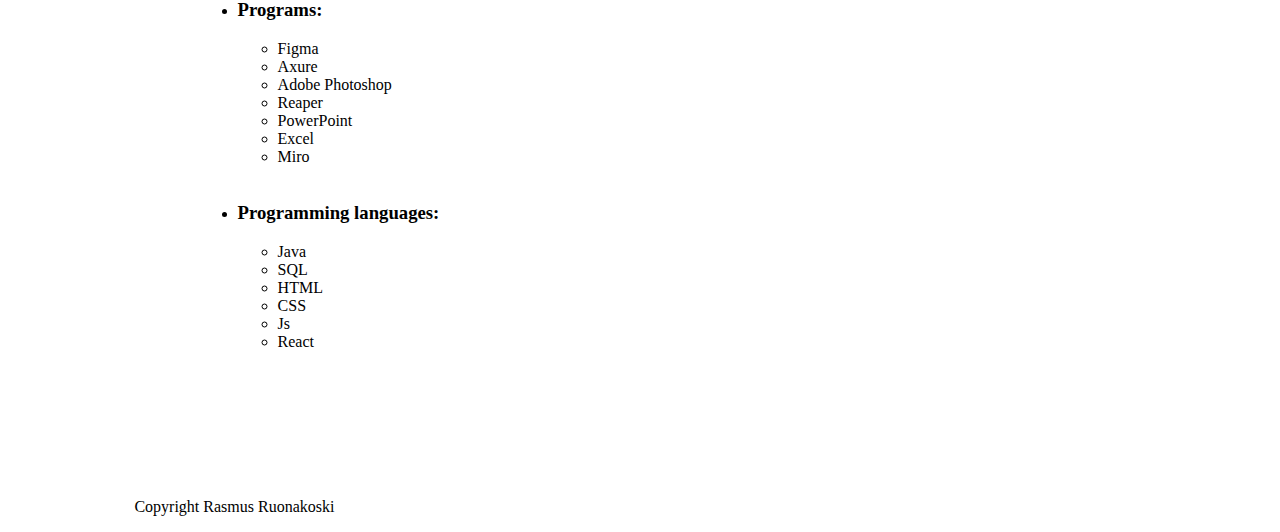
==== commit 24f0cc1e: "Added CGI experience and updated index, graphic and Music page + menus" ====
--- a/index.html
+++ b/index.html
@@ -41,7 +41,8 @@
               Projects
             </a>
             <ul class="dropdown-menu dropdown-menu-dark" aria-labelledby="navbarDarkDropdownMenuLink">
-              <li><a class="dropdown-item" href="CSIT.html">CSIT</a></li>
+              <li><a class="dropdown-item" href="CGI.html">CGI (Finanssi-Kontio)</a></li>
+              <li><a class="dropdown-item" href="CSIT.html">CSIT</a>
               <li><a class="dropdown-item" href="lyk.html">Kirkkonummenkunta - Lapsiystävällinen kunta</a></li>
               <li><a class="dropdown-item" href="hipsterhaven.html">Hipster Haven</a></li>
               <li><a class="dropdown-item" href="katalog.html">KataLog</a></li>
@@ -77,7 +78,7 @@
           I graduated in spring 2023 after which I have been a musician and toured the europe and UK with my band Us.
           <br>
           <br>
-          I am open to gaining more experience as an UX-Designer or a Web Developer. 
+          I am open to gaining more experience as a Web Developer. I have also interest in further developing my UX/UI-design skills.
           I did my internship as a Java-Trainee for Finanssi Kontio which is a company owned by CGI and OP(Osuuspankki).
           I have also done commissions for a few clients through my school projects. 
           The projects and received positive feedback from both the clients and the teachers.
@@ -95,13 +96,13 @@
     <div>
       <h2 class="h2">Some facts about me:</h2>
         <ul class="p"> 
-            <li>Education: Haaga-Helia University of Applied Sciences</li>
+            <li>Education: Bachelor of Applied Science, Haaga-Helia University of Applied Sciences</li>
             <li>Field of studies: Business Information Technology specialising in Digital Service Design and Programming</li>
             <li>Age: 25</li>
-            <li>Interests: music, calisthenics, photography, graphic design, social media marketing</li>
+            <li>Interests: music, self improvement, fitness, calisthenics, photography, reading books, graphic design, social media marketing...</li>
             <li>I play the bass in a rock band called Us. We have toured around Europe for 2 years.</li>
             <li>Shows played: 300+</li>
-            <li>I also have good social skills.</li>
+            <li>I have good social skills.</li>
           </ul>
     </div>
 
--- a/styles.css
+++ b/styles.css
@@ -154,7 +154,7 @@
   width: 70%;
   height: 30%;
   margin-left: 15%;
-  margin-top: 50px;
+  
 }
 /*VIDEO PLAYER*/
 .tube{
@@ -163,6 +163,7 @@
   
   margin-left: 15%;
   margin-top: 50px;
+  margin-bottom: 50px;
 }
 /*LINKS*/
 a {
